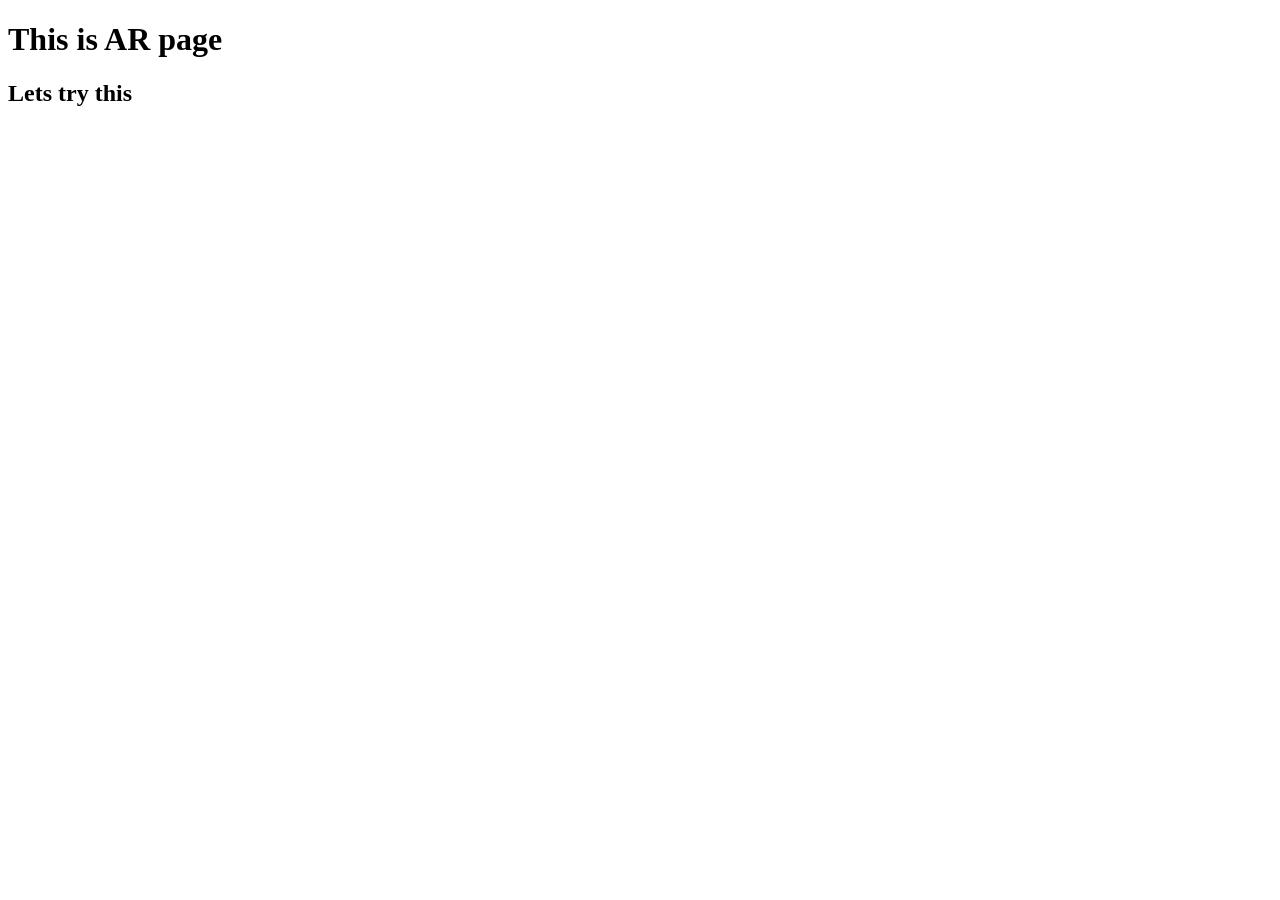
==== ar/index.html @ e11598d5 "Create index.html" ====
<!DOCTYPE html>
<html lang="en">
<head>
    <meta charset="UTF-8">
    <meta name="viewport" content="width=device-width, initial-scale=1.0">
    <title>AR page</title>
</head>
<body>
    <h1>This is AR page</h1>
    <h2>Lets try this</h2>
</body>
</html>
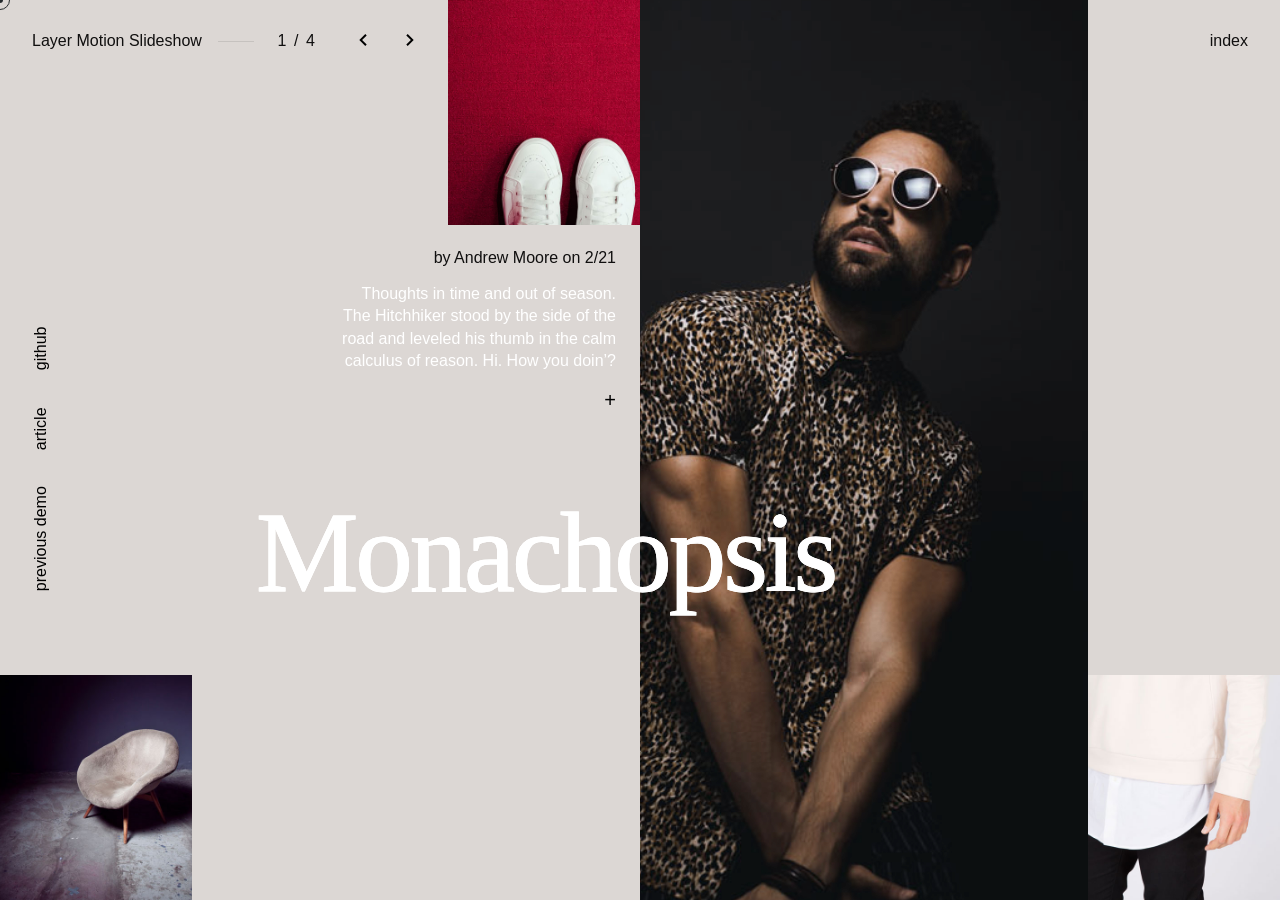
==== commit 32d11e30: "1" ====
--- a/ar/index.html
+++ b/ar/index.html
@@ -1,12 +1,178 @@
 <!DOCTYPE html>
-<html lang="en">
-<head>
-    <meta charset="UTF-8">
-    <meta name="viewport" content="width=device-width, initial-scale=1.0">
-    <title>AR page</title>
-</head>
-<body>
-    <h1>This is AR page</h1>
-    <h2>Lets try this</h2>
-</body>
-</html>+<html lang="en" class="no-js">
+	<head>
+		<meta charset="UTF-8" />
+		<meta name="viewport" content="width=device-width, initial-scale=1">
+		<title>Layer Motion Slideshow | Codrops</title>
+		<meta name="description" content="A slideshow with a layer motion parallax effect and a different grid layout for every slide" />
+		<meta name="keywords" content="css grid, slideshow, parallax, layout, template, web design, web development, javascript" />
+		<meta name="author" content="Codrops" />
+		<link rel="shortcut icon" href="favicon.ico">
+		<link rel="stylesheet" type="text/css" href="css/base.css" />
+		<script>document.documentElement.className="js";var supportsCssVars=function(){var e,t=document.createElement("style");return t.innerHTML="root: { --tmp-var: bold; }",document.head.appendChild(t),e=!!(window.CSS&&window.CSS.supports&&window.CSS.supports("font-weight","var(--tmp-var)")),t.parentNode.removeChild(t),e};supportsCssVars()||alert("Please view this demo in a modern browser that supports CSS Variables.");</script>
+	</head>
+	<body class="loading">
+		<svg class="hidden">
+			<symbol id="icon-arrow" viewBox="0 0 24 24">
+				<title>arrow</title>
+				<polygon points="6.3,12.8 20.9,12.8 20.9,11.2 6.3,11.2 10.2,7.2 9,6 3.1,12 9,18 10.2,16.8 "/>
+			</symbol>
+			<symbol id="icon-nav" viewBox="0 0 407 660">
+				<title>caret</title>
+				<path d="M77 0L0 77l253 253L0 583l77 77 330-330z"/>
+			</symbol>
+		</svg>
+		<main>
+			<p class="message">Please view on desktop to see the full layout</p>
+			<div class="frame">
+				<div class="frame__title-wrap">
+					<h1 class="frame__title">Layer Motion Slideshow</h1>
+					<div class="nav">
+						<div class="nav__counter">
+							<span>0</span>/<span>0</span>
+						</div>
+						<div class="nav__arrows">
+							<button class="nav__arrow nav__arrow--prev" data-hover>
+								<svg class="icon icon--rotated icon--nav"><use xlink:href="#icon-nav"></use></svg>
+							</button>
+							<button class="nav__arrow nav__arrow--next" data-hover>
+								<svg class="icon icon--nav"><use xlink:href="#icon-nav"></use></svg>
+							</button>
+						</div>
+					</div>
+				</div><!-- /frame__title-wrap -->
+				<div class="frame__links">
+					<a href="https://tympanus.net/Tutorials/InteractiveParticles/" title="Previous Demo" data-hover>Previous demo</a>
+					<a href="https://tympanus.net/codrops/?p=37953" title="Back to the article" data-hover>Article</a>
+					<a href="https://github.com/codrops/LayerMotionSlideshow/" title="Find this project on GitHub" data-hover>GitHub</a>
+				</div>
+				<div class="index" data-hover>index</div>
+			</div><!--/frame-->
+			<div class="slideshow">
+				<div class="slide slide--layout-1" data-contentcolor="#e88655">
+					<div class="slide__figure slide__figure--main" data-sort="3">
+						<div class="slide__figure-img" style="background-image: url(img/1.jpg)"></div>
+					</div>
+					<div class="slide__figure slide__figure--box" data-sort="2">
+						<div class="slide__figure-img" style="background-image: url(img/3.jpg)"></div>
+					</div>
+					<div class="slide__figure slide__figure--box" data-sort="4">
+						<div class="slide__figure-img" style="background-image: url(img/2.jpg)"></div>
+					</div>
+					<div class="slide__figure slide__figure--box" data-sort="1">
+						<div class="slide__figure-img" style="background-image: url(img/4.jpg)"></div>
+					</div>
+					<h2 class="slide__title">Monachopsis</h2>
+					<div class="slide__text slide__text--right">
+						<p class="slide__text-meta">by Andrew Moore on 2/21</p>
+						<p class="slide__text-description">Thoughts in time and out of season. The Hitchhiker stood by the side of the road and leveled his thumb in the calm calculus of reason. Hi. How you doin’?</p>
+						<a class="slide__text-link" data-hover href="#">+</a>
+					</div>
+					<button class="slide__back" data-hover>
+						<svg class="icon icon--back"><use xlink:href="#icon-arrow"></use></svg>
+					</button>
+					<div class="slide__content">
+						<p>They would all have been delighted to have little Elfie with them in these last hours, but the fond grandfather could not spare her, and one of the girls, who had a message to deliver to Mrs. Abbott in the parlor, reported that the child lay fast asleep in Mr. Bellamy’s arms, while he was trying, at great inconvenience to himself, to write letters at a table, and black Candace sat patiently in the hall waiting for the long-delayed summons to put her little missy to bed.</p>
+						<p>It was late when the day scholars went home, and the others went up-stairs to their rooms very quietly. They all had to pass the large corner room which was always given to visitors, and, although the light was turned very low, they could see through the half-closed door that Candace was trying to undress the little girl without waking her, and the senator, whose broad back was toward the door, was bending down to unbutton the little shoes, one of which he lifted and pressed to his lips just as the last pair of girls went by.</p>
+						<p>The collector of old silver must have a pretty taste and a fine judgment. It is not an absolute law that age determines beauty. Hall-marks, though they denote date, do not guarantee excellence of design. Everything that bears the hall-mark of the Goldsmiths’ Hall of London is not beautiful, whether it be old or whether it be new. The connoisseur must digest the fact that the assay marks of the lion, the leopard’s head, the date-mark, and the rest, are so many official symbols, accurate as to date and sufficient guarantee as to the standard of the metal, but meaningless in regard to the art of the piece on which they stand. The assay offices are merely stamping machines. What Somerset House is to legal documents so the assay offices are to silver and gold plate, and nothing more. Hence the necessity of placing such mechanical control under Government supervision.</p>
+					</div>
+				</div>
+				<div class="slide slide--layout-2" data-contentcolor="#7dd2dc">
+					<div class="slide__figure slide__figure--main" data-sort="1">
+						<div class="slide__figure-img" style="background-image: url(img/5.jpg)"></div>
+					</div>
+					<div class="slide__figure slide__figure--box" data-sort="2">
+						<div class="slide__figure-img" style="background-image: url(img/6.jpg)"></div>
+					</div>
+					<div class="slide__figure slide__figure--box" data-sort="3">
+						<div class="slide__figure-img" style="background-image: url(img/7.jpg)"></div>
+					</div>
+					<div class="slide__figure slide__figure--box" data-sort="4">
+						<div class="slide__figure-img" style="background-image: url(img/8.jpg)"></div>
+					</div>
+					<h2 class="slide__title">Scabulous</h2>
+					</h2>
+					<div class="slide__text">
+						<p class="slide__text-meta">by Carol Tuksinam on 2/21</p>
+						<p class="slide__text-description">Awake. Shake dreams from your hair my pretty child, my sweet one. Choose the day and choose the sign of your day the day's divinity. First thing you see.</p>
+						<a class="slide__text-link" data-hover href="#">+</a>
+					</div>
+					<button class="slide__back" data-hover>
+						<svg class="icon icon--back"><use xlink:href="#icon-arrow"></use></svg>
+					</button>
+					<div class="slide__content">
+						<p>I have given sufficient space to marks in the present volume to indicate those used by the London and other assay offices. Some marks are given which do not appear elsewhere, and the arrangement of the tables should enable the beginner to come to a definite conclusion as to the date of his silver. In especial, the Table of variations in the shapes of shields in the hall-mark and standard-mark employed at the London Assay Office from the accession of Queen Elizabeth to the present day, is a feature not before given in so concise a form in any other volume.</p>
+						<p>The marks on silver are stamped, the design thus appears in relief, while the edges of the shield on which it appears are sunk. The reproduction of this has offered a difficulty in illustration in all volumes on old silver. To print black letters or designs on a white background, although easy, is unsatisfactory. On the contrary, to print the raised design in white on a dead black background is not a realistic presentation of the mark as it appears to the eye. After many experiments I have reproduced the marks in a manner more closely approaching their actual appearance, and less suggestive of black-and-white designs on paper.</p>
+						<p>The result of the somewhat chaotic alphabet marks has been to focus the attention of the collector too much on this particular side of the subject. The identification of marks, the outward symbols of time and place, have reduced the study of old silver to a somewhat lower plane than it should occupy by right. It is proper that such determining factors should have their place, but not the first place. There was a time when china collectors ignored paste and glaze and laid particular stress on marks, and it is a very happy accident that a great portion of English porcelain and much of English earthenware is unmarked. It has eventually led collectors to think for themselves and know something more of the technique and to learn to appreciate the artistic value of specimens of the potter’s art coming under their hand.</p>
+					</div>
+				</div>
+				<div class="slide slide--layout-3" data-contentcolor="#dc9d7f">
+					<div class="slide__figure slide__figure--main" data-sort="1">
+						<div class="slide__figure-img" style="background-image: url(img/13.jpg)"></div>
+					</div>
+					<div class="slide__figure slide__figure--box" data-sort="2">
+						<div class="slide__figure-img" style="background-image: url(img/14.jpg)"></div>
+					</div>
+					<div class="slide__figure slide__figure--box" data-sort="3">
+						<div class="slide__figure-img" style="background-image: url(img/15.jpg)"></div>
+					</div>
+					<div class="slide__figure slide__figure--box" data-sort="4">
+						<div class="slide__figure-img" style="background-image: url(img/16.jpg)"></div>
+					</div>
+					<h2 class="slide__title">Zenosyne</h2>
+					</h2>
+					<div class="slide__text">
+						<p class="slide__text-meta">by Cindy Brighton on 2/21</p>
+						<p class="slide__text-description">A vast radiant beach and cooled jeweled moon. Couples naked race down by its quiet side. And we laugh like soft, mad children. Smug in the wooly cotton brains of infancy.</p>
+						<a class="slide__text-link" data-hover href="#">+</a>
+					</div>
+					<button class="slide__back" data-hover>
+						<svg class="icon icon--back"><use xlink:href="#icon-arrow"></use></svg>
+					</button>
+					<div class="slide__content">
+						<p>What would one give for a few human touches in connexion with our old silver! We may imagine that our candlesticks of the year 1750 held the flickering wax candles which were guttering when the dawn broke when our great-great-grandfather lost his fortune at cards in the county of —, or maybe it was somebody else’s grandfather. But this is in the realms of fancy, and the fortune is literally fabulous. Why are there no George Morlands in the silversmith’s craft? Cannot the guilds dig out their romantic history from their archives? Just to think that our designer of candelabra and flagons ran a fine career on Hounslow Heath with gamesters and fighting men; or did he, just that once, have a duel with young Lord What’s-his-Name in the Guards, and pinked him? Did not the story get to White’s and to the Cocoa Tree Clubs, how the tradesman scored! But no such thing. All these initials of makers are empty of such vanities. We can do better with prints. Those who possess the engraved work of Ryland have the satisfaction of knowing that he was hounded by Bow Street runners and hid, like the modern Lefroy, at Stepney, and that he was hanged for forgery.</p>
+						<p>The scene may readily be imagined. The second of May 1696 had been fixed by Parliament as the last day in which the crowns, half-crowns, and shillings were to be received in payment of taxes for face value. The guards had to be called in to keep order. The Exchequer was besieged by a vast multitude from dawn to midnight. The Act provided that the money was to be brought in by before the 4th of May. The 3rd was a Sunday, therefore Saturday, the 2nd of May, was actually the last day.</p>
+						<p>A remarkable use of conjurators to confirm the evidence of witnesses occurs in 850 in a dispute between Cantius, Bishop of Siena, and Peter, Bishop of Arezzo, concerning certain parishes claimed by both. The occasion was a solemn one, for it was before a council held in Rome presided over jointly by Pope Leo IV. and the Emperor Louis II. Peter relied upon written charters, while Cantius produced witnesses. The Emperor pronounced the claim of the latter to be just, when he and twelve priests swore that the oaths of the witnesses were true and without deceit, whereupon the disputed parishes were adjudged to him.</p>
+					</div>
+				</div>
+				<div class="slide slide--layout-4" data-contentcolor="#e4d0a2">
+					<div class="slide__figure slide__figure--main" data-sort="4">
+						<div class="slide__figure-img" style="background-image: url(img/9.jpg)"></div>
+					</div>
+					<div class="slide__figure slide__figure--box" data-sort="3">
+						<div class="slide__figure-img" style="background-image: url(img/10.jpg)"></div>
+					</div>
+					<div class="slide__figure slide__figure--box" data-sort="2">
+						<div class="slide__figure-img" style="background-image: url(img/11.jpg)"></div>
+					</div>
+					<div class="slide__figure slide__figure--box" data-sort="1">
+						<div class="slide__figure-img" style="background-image: url(img/12.jpg)"></div>
+					</div>
+					<h2 class="slide__title">Chrysalism</h2>
+					</h2>
+					<div class="slide__text slide__text--right">
+						<p class="slide__text-meta">by Tamara Kaufmann on 2/21</p>
+						<p class="slide__text-description">The barns have stormed the windows kept, and only one of all the rest to dance and save us from the divine mockery of words.</p>
+						<a class="slide__text-link" data-hover href="#">+</a>
+					</div>
+					<button class="slide__back" data-hover>
+						<svg class="icon icon--back"><use xlink:href="#icon-arrow"></use></svg>
+					</button>
+					<div class="slide__content">
+						<p>The intense veneration with which relics were regarded, however, caused them to be generally adopted as the most effective means of adding security to oaths, and so little respect was felt for the simple oath that, ere long, the adjuncts came to be looked upon as the essential feature, and the imprecation itself to be divested of binding force without them. Thus, in 680, when Ebroin, mayor of the palace of Burgundy, had defeated Martin, Duke of Austrasia, and desired to entice him from his refuge in the stronghold of Laon, two bishops were sent to him bearing the royal reliquaries, on which they swore that his life should be safe. Ebroin, however, had astutely removed the holy remains from their cases in advance, and when he thus got his enemy in his power, he held it but a venial indiscretion to expose Martin to a shameful death.</p>
+						<p>It was late when the day scholars went home, and the others went up-stairs to their rooms very quietly. They all had to pass the large corner room which was always given to visitors, and, although the light was turned very low, they could see through the half-closed door that Candace was trying to undress the little girl without waking her, and the senator, whose broad back was toward the door, was bending down to unbutton the little shoes, one of which he lifted and pressed to his lips just as the last pair of girls went by.</p>
+						<p>Notwithstanding the earnestness with which these teachings were enforced, it may readily be believed that the wild barbarian, who was clamoring for the restoration of stolen cattle, or the angry relatives, eager to share the wer-gild of some murdered kinsman, would scarce submit to be balked of their rights at the cost of simple perjury on the part of the criminal. We have seen that both before and after their conversion to Christianity they had little scruple in defiling the most sacred sanctions of the oath with cunning fraud, and they could repose little confidence in the most elaborate devices which superstition could invent to render perjury more to be dreaded than defeat. It was therefore natural that they should perpetuate an ancestral custom, which had arisen from the structure of their society, and which derived its guarantee from the solidarity of families alluded to above. This was the custom which was subsequently known as canonical compurgation, and which long remained a part of English jurisprudence, under the name of the Wager of Law. The defendant, when denying the allegation under oath,34 appeared surrounded by a number of companions—juratores, conjuratores, sacramentales, collaudantes, compurgatores, as they were variously termed—who swore, not to their knowledge of the facts, but as sharers and partakers in the oath of denial.</p>
+					</div>
+				</div>
+			</div><!--/slideshow-->
+		</main>
+		<div class="cursor">
+			<div class="cursor__inner cursor__inner--circle"></div>
+			<div class="cursor__inner cursor__inner--dot"></div>
+		</div>
+		<script src="js/imagesloaded.pkgd.min.js"></script>
+		<script src="js/charming.min.js"></script>
+		<script src="js/TweenMax.min.js"></script>
+		<script src="js/demo.js"></script>
+	</body>
+</html>
--- a/ar/css/base.css
+++ b/ar/css/base.css
@@ -0,0 +1,556 @@
+article,aside,details,figcaption,figure,footer,header,hgroup,main,nav,section,summary{display:block;}audio,canvas,video{display:inline-block;}audio:not([controls]){display:none;height:0;}[hidden]{display:none;}html{font-family:sans-serif;-ms-text-size-adjust:100%;-webkit-text-size-adjust:100%;}body{margin:0;}a:focus{outline:thin dotted;}a:active,a:hover{outline:0;}h1{font-size:2em;margin:0.67em 0;}abbr[title]{border-bottom:1px dotted;}b,strong{font-weight:bold;}dfn{font-style:italic;}hr{-moz-box-sizing:content-box;box-sizing:content-box;height:0;}mark{background:#ff0;color:#000;}code,kbd,pre,samp{font-family:monospace,serif;font-size:1em;}pre{white-space:pre-wrap;}q{quotes:"\201C" "\201D" "\2018" "\2019";}small{font-size:80%;}sub,sup{font-size:75%;line-height:0;position:relative;vertical-align:baseline;}sup{top:-0.5em;}sub{bottom:-0.25em;}img{border:0;}svg:not(:root){overflow:hidden;}figure{margin:0;}fieldset{border:1px solid #c0c0c0;margin:0 2px;padding:0.35em 0.625em 0.75em;}legend{border:0;padding:0;}button,input,select,textarea{font-family:inherit;font-size:100%;margin:0;}button,input{line-height:normal;}button,select{text-transform:none;}button,html input[type="button"],input[type="reset"],input[type="submit"]{-webkit-appearance:button;cursor:pointer;}button[disabled],html input[disabled]{cursor:default;}input[type="checkbox"],input[type="radio"]{box-sizing:border-box;padding:0;}input[type="search"]{-webkit-appearance:textfield;-moz-box-sizing:content-box;-webkit-box-sizing:content-box;box-sizing:content-box;}input[type="search"]::-webkit-search-cancel-button,input[type="search"]::-webkit-search-decoration{-webkit-appearance:none;}button::-moz-focus-inner,input::-moz-focus-inner{border:0;padding:0;}textarea{overflow:auto;vertical-align:top;}table{border-collapse:collapse;border-spacing:0;}
+*,
+*::after,
+*::before {
+	box-sizing: border-box;
+}
+
+:root {
+	font-size: 16px;
+}
+
+html {
+	height: 100%;
+}
+
+body {
+	--color-text: #100f0f;
+	--color-text-alt: #c0c0c0;
+	--color-bg: #dcd7d4;
+	--color-link: #000;
+	--color-link-hover: #000;
+	--color-slide-title: #fff;
+	--color-slide-text: #fff;
+	--color-arrow: #000;
+	--color-arrow-hover: #555;
+	--color-content: #fff;
+	font-family: dinosaur, -apple-system, BlinkMacSystemFont, "Segoe UI", Helvetica, Arial, sans-serif;
+	min-height: 100vh;
+	color: #57585c;
+	color: var(--color-text);
+	background-color: #fff;
+	background-color: var(--color-bg);
+	-webkit-font-smoothing: antialiased;
+	-moz-osx-font-smoothing: grayscale;
+	overflow-x: hidden;
+	overflow: scroll;
+	height: 100%;
+}
+
+.cursor__inner {
+	z-index: 9999;
+	pointer-events: none;
+	position: absolute;
+	top: 0;
+	left: 0;
+	mix-blend-mode: difference;
+	border-radius: 50%;
+}
+
+.cursor__inner--dot {
+	width: 6px;
+	height: 6px;
+	background: #fff;
+}
+
+.cursor__inner--circle {
+	width: 20px;
+	height: 20px;
+	border: 1px solid #fff;
+}
+
+/* Page Loader */
+.js .loading::before {
+	content: '';
+	position: fixed;
+	z-index: 100000;
+	top: 0;
+	left: 0;
+	width: 100%;
+	height: 100%;
+	background: var(--color-bg);
+}
+
+.js .loading::after {
+	content: '';
+	position: fixed;
+	z-index: 100000;
+	top: 50%;
+	left: 50%;
+	width: 60px;
+	height: 60px;
+	margin: -30px 0 0 -30px;
+	pointer-events: none;
+	border-radius: 50%;
+	opacity: 0.4;
+	background: var(--color-link);
+	animation: loaderAnim 0.7s linear infinite alternate forwards;
+}
+
+@keyframes loaderAnim {
+	to {
+		opacity: 1;
+		transform: scale3d(0.5,0.5,1);
+	}
+}
+
+
+a {
+	text-decoration: none;
+	color: var(--color-link);
+	outline: none;
+}
+
+a:hover,
+a:focus {
+	color: var(--color-link-hover);
+}
+
+button:focus,
+a:focus {
+	outline: none;
+}
+
+.hidden {
+	position: absolute;
+	overflow: hidden;
+	width: 0;
+	height: 0;
+	pointer-events: none;
+}
+
+.message {
+	background: #000;
+	color: #fbaf5d;
+	padding: 0.5rem;
+	margin: 0;
+	text-align: center;
+}
+
+/* Icons */
+.icon {
+	display: inline-block;
+	width: 1.5em;
+	height: 1.5em;
+	margin: 0 auto;
+	fill: currentColor;
+	pointer-events: none;
+}
+
+.frame {
+	padding: 1rem;
+}
+
+.frame__title-wrap {
+	display: flex;
+}
+
+.frame__title {
+	font-size: 1rem;
+	margin: 0 3.25rem 0 0;
+	padding: 0 1rem 0 0;
+	position: relative;
+	font-weight: normal;
+}
+
+.frame__links {
+	margin: 1rem 0;
+}
+
+.frame__links a {
+	margin: 1rem 1rem 0 0;
+	text-transform: lowercase;
+}
+
+.nav {
+	display: flex;
+	align-items: center;
+}
+
+.nav__arrows {
+	width: 4rem;
+	margin: 0 0 0 2rem;
+	display: flex;
+	align-items: center;
+	justify-content: space-between;
+}
+
+.nav__arrow {
+	pointer-events: auto;
+	border: 0;
+	padding: 0 0.25rem;
+	margin: 0;
+	background: none;
+	color: var(--color-arrow);
+}
+
+.nav__arrow:hover {
+	color: var(--color-arrow-hover);
+}
+
+.icon--rotated {
+	transform: rotate(180deg) translateX(-1px);
+}
+
+.icon--nav {
+	pointer-events: none;
+	width: 8px;
+	height: 12px;
+}
+
+.nav__counter {
+	position: relative;
+	white-space: nowrap;
+}
+
+.nav__counter::before {
+	content: '';
+	width: 2.25rem;
+	height: 1px;
+	background: currentColor;
+	position: absolute;
+	top: 50%;
+	right: calc(100% + 1rem);
+	opacity: 0.1;
+}
+
+.nav__counter span {
+	display: inline-block;
+	width: 1.5rem;
+	text-align: center;
+}
+
+.slideshow {
+	width: 100%;
+	height: 100%;
+	position: relative;
+}
+
+.slide {
+	position: absolute;
+	top: 0;
+	left: 0;
+	opacity: 0;
+	pointer-events: none;
+	width: 100%;
+	font-size: 16px;
+	display: grid;
+	grid-template-columns: 1fr 1fr;
+	grid-template-rows: 200px 200px;
+	grid-gap: 1rem;
+	padding: 1rem;
+}
+
+.slide--current {
+	pointer-events: auto;
+	z-index: 100;
+	opacity: 1;
+}
+
+.slide__figure {
+	position: relative;
+	width: 100%;
+	height: 100%;
+	overflow: hidden;
+}
+
+.slide__figure-inner {
+	width: 100%;
+	height: 100%;
+	position: relative;
+	overflow: hidden;
+}
+
+.slide__figure-img {
+	width: 100%;
+	height: 100%;
+	position: absolute;
+	top: 0;
+	left: 0;
+	background-repeat: no-repeat;
+	background-position: 50% 50%;
+	background-size: cover;
+}
+
+.slide__figure--main .slide__figure-img {
+	width: calc(100% + 40px);
+	height: calc(100% + 40px);	
+	top: -20px;
+	left: -20px;
+	opacity: 0.5;
+	transform: translate3d(0,0,0);
+	will-change: transform;
+}
+
+.slide__figure--main .slide__figure-img:nth-child(1) {
+	filter: hue-rotate(90deg);
+	opacity: 1;
+}
+
+.slide--open .slide__figure--main {
+	grid-area: 1 / 1 / span 2 / span 2;
+}
+
+.slide--open .slide__figure-img {
+	background-position: 50% 0%;
+}
+
+.slide__title {
+	position: relative;
+	z-index: 100;
+	font-weight: 800;
+	font-size: 9vw;
+	margin: 0;
+	line-height: 1;
+	font-family: shackleton-wide, 'Playfair Display', "Calisto MT", "Bookman Old Style", serif;
+	font-weight: 400;
+	font-style: normal;
+	letter-spacing: -0.25vw;
+	color: var(--color-slide-title);
+	-webkit-text-stroke: 1px var(--color-slide-title);
+    text-stroke: 1px var(--color-slide-title);
+    grid-column-end: span 2;
+    height: 10vw;
+    pointer-events: none;
+}
+
+.slide__title-inner:not(:last-child) {
+	-webkit-text-stroke: 1px var(--color-slide-title);
+    text-stroke: 1px var(--color-slide-title);
+    -webkit-text-fill-color: transparent;
+    text-fill-color: transparent;
+	color: transparent;
+	opacity: 0.7;
+}
+
+.slide__title-inner {
+	position: absolute;
+	will-change: transform;
+}
+
+.slide__title-inner > span {
+	white-space: pre;
+	display: inline-block;
+	transform: translate3d(0,0,0);
+}
+
+.slide__text {
+	display: flex;
+	flex-direction: column;
+	align-items: flex-start;
+	grid-column-end: span 2;
+}
+
+.slide__text-meta {
+	margin: 0;
+}
+
+.slide__text-description {
+	max-width: 280px;
+	line-height: 1.4;
+	color: var(--color-slide-text);
+}
+
+.slide__text-link {
+	position: relative;
+	font-size: 1.25rem;
+}
+
+.slide__text-link::before {
+	content: '';
+	position: absolute;
+	top: 0;
+	left: -50%;
+	width: 200%;
+	height: 100%;
+}
+
+.slide:not(.slide--open) .slide__content,
+.slide:not(.slide--open) .slide__back {
+	position: absolute;
+	height: 0;
+	overflow: hidden;
+	pointer-events: none;
+}
+
+.slide__content {
+	opacity: 0;
+	font-size: 1.25rem;
+	text-align: justify;
+	padding: 2rem 0;
+	grid-area: 5 / 1 / span 1 / span 2;
+	color: var(--color-content);
+}
+
+.slide__back {
+	opacity: 0;
+	background: none;
+	border: 0;
+	padding: 0;
+	margin: 0;
+	color: var(--color-link);
+	display: flex;
+	grid-area: 3 / 1 / span 1 / span 1;
+	align-self: end;
+	justify-self: start;
+	padding: 0.5rem;
+	color: var(--color-content);
+}
+
+.slide--open .slide__text,
+.slide--open .slide__figure--box  {
+	position: absolute;
+}
+
+@media screen and (min-width: 53em) {
+	*,
+	*::after,
+	*::before {
+		cursor: none !important;
+	}
+	.message {
+		display: none;
+	}
+	.frame {
+		position: fixed;
+		text-align: left;
+		z-index: 1000;
+		top: 0;
+		left: 0;
+		display: grid;
+		align-content: space-between;
+		width: 100%;
+		max-width: none;
+		height: 100%;
+		padding: 2rem;
+		pointer-events: none;
+		grid-template-columns: 50% 50%;
+		grid-template-rows: auto auto auto;
+		grid-template-areas: 'title index'
+							'links ...'
+							'... ...';
+	}
+	.frame__links {
+		grid-area: links;
+		text-align: center;
+		-webkit-writing-mode: vertical-rl;
+		writing-mode: vertical-rl;
+		transform: rotate(180deg);
+	}
+	.frame__links a {
+		pointer-events: auto;
+		margin: 1rem;
+	}
+	.frame__title-wrap {
+		grid-area: title;
+	}
+	.slideshow {
+		width: 100vw;
+		height: 100vh;
+		position: relative;
+	}
+	.slide {
+		padding: 0;
+		--gridgap: 0px;
+		--gridwidth: 100%;
+		--gridheight: 100%;
+		width: var(--gridwidth);
+		height: var(--gridheight);
+		grid-template-rows: repeat(20,calc(var(--gridheight) / 20 - var(--gridgap)));
+		grid-template-columns: repeat(20,calc(var(--gridwidth) / 20 - var(--gridgap)));
+		grid-gap: var(--gridgap);
+		align-content: center;
+		justify-content: center;
+		overflow: hidden;
+	}
+	.slide--open {
+		--gridheight: auto;
+		grid-template-rows: 400px auto;
+		grid-template-columns: 20rem 20rem;
+		padding-top: 6rem;
+	}
+	.slide__figure--box { grid-row-end: span 5; grid-column-end: span 3; }
+	.slide__title { grid-row-end: span 3; grid-column-end: 21; }
+	.slide__text { grid-row-end: span 7; grid-column-end: span 6; }
+	.slide__figure--main { grid-row-start: 1; grid-row-end: span 20; grid-column-end: span 7; }
+
+	.slide--layout-1 .slide__figure--main {grid-column-start: 11;}
+	.slide--layout-1 .slide__figure:nth-child(2) {grid-row-start: 1; grid-column-start: 8;}
+	.slide--layout-1 .slide__figure:nth-child(3) {grid-row-start: 16; grid-column-start: 18;}
+	.slide--layout-1 .slide__figure:nth-child(4) {grid-row-start: 16; grid-column-start: 1; }
+	.slide--layout-1 .slide__title { grid-row-start: 12; grid-column-start: 5;}
+	.slide--layout-1 .slide__text { grid-row-start: 6; grid-column-start: 5;}
+
+	.slide--layout-2 .slide__figure--main {grid-column-start: 3;}
+	.slide--layout-2 .slide__figure:nth-child(2) {grid-row-start: 1; grid-column-start: 10;}
+	.slide--layout-2 .slide__figure:nth-child(3) {grid-row-start: 8; grid-column-start: 19; grid-row-end: span 2; grid-column-end: span 1;}
+	.slide--layout-2 .slide__figure:nth-child(4) {grid-row-start: 16; grid-column-start: 18; }
+	.slide--layout-2 .slide__title { grid-row-start: 7; grid-column-start: 9;}
+	.slide--layout-2 .slide__text { grid-row-start: 11; grid-column-start: 10;}
+
+	.slide--layout-3 .slide__figure--main {grid-column-start: 1;}
+	.slide--layout-3 .slide__figure:nth-child(2) {grid-row-start: 1; grid-column-start: 8;}
+	.slide--layout-3 .slide__figure:nth-child(3) {grid-row-start: 13; grid-column-start: 16; grid-row-end: span 3; grid-column-end: span 2;}
+	.slide--layout-3 .slide__figure:nth-child(4) {grid-row-start: 16; grid-column-start: 18; }
+	.slide--layout-3 .slide__title { grid-row-start: 13; grid-column-start: 6;}
+	.slide--layout-3 .slide__text { grid-row-start: 7; grid-column-start: 8;}
+
+	.slide--layout-4 .slide__figure--main {grid-column-start: 14;}
+	.slide--layout-4 .slide__figure:nth-child(2) {grid-row-start: 1; grid-column-start: 11;}
+	.slide--layout-4 .slide__figure:nth-child(3) {grid-row-start: 6; grid-column-start: 8; grid-row-end: span 5; grid-column-end: span 3;}
+	.slide--layout-4 .slide__figure:nth-child(4) {grid-row-start: 1; grid-column-start: 5; }
+	.slide--layout-4 .slide__title { grid-row-start: 16; grid-column-start: 9;}
+	.slide--layout-4 .slide__text { grid-row-start: 15; grid-column-start: 2;}
+
+	.slide--open .slide__figure--main {
+		grid-area: 1 / 2 / span 1 / span 1;
+	}
+
+	.slide--open .slide__title {
+		font-size: 5vw;
+		grid-area: 1 / 1 / span 1 / span 2;
+		align-self: end;
+		margin-bottom: 3rem;
+	}
+
+	.slide__back {
+		grid-area: 1 / 1 / span 1 / span 1;
+		align-self: end;
+	}
+
+	.slide__content {
+		grid-area: 2 / 1 / span 1 / span 2;
+	}
+
+	.slide__figure {
+		width: auto;
+		height: auto;
+		max-width: none;
+		margin: 0;
+	}
+	.slide__text {
+		padding: 1.5rem;
+	}
+	.slide__text--right {
+		text-align: right;
+		align-items: flex-end;
+	}
+	.slide__text--right .slide__text-description {
+		align-self: flex-end;
+	}
+	.index {
+		grid-area: index;
+		text-align: right;
+		pointer-events: auto;
+		justify-self: end;
+	}
+}
+
+@media screen and (max-width: 53em) {
+	.cursor {
+		visibility: hidden;
+	}
+	.slide__title-inner {
+		transform: none !important;
+	}
+}
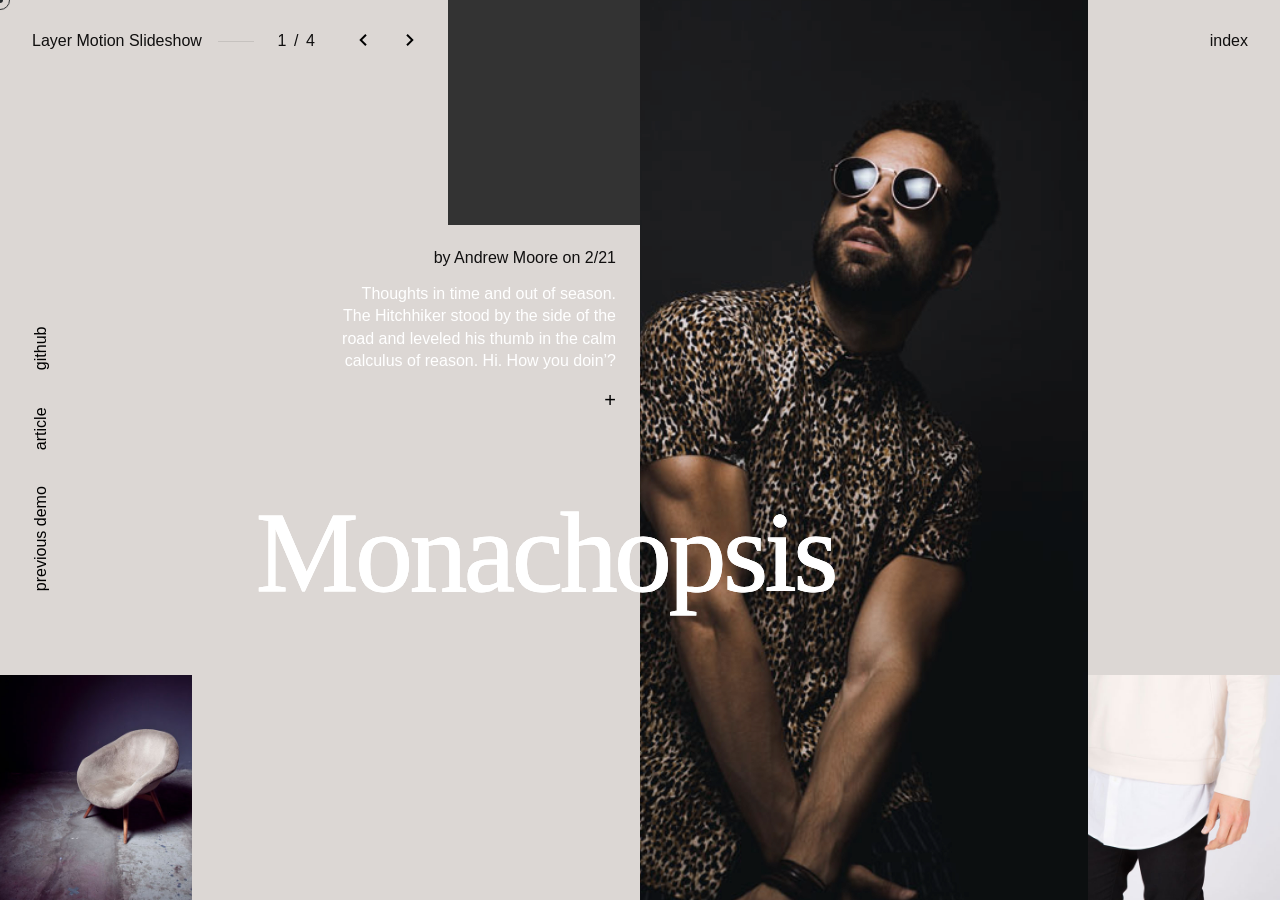
==== commit 2be6b3e8: "1" ====
--- a/ar/index.html
+++ b/ar/index.html
@@ -54,7 +54,13 @@
 						<div class="slide__figure-img" style="background-image: url(img/1.jpg)"></div>
 					</div>
 					<div class="slide__figure slide__figure--box" data-sort="2">
-						<div class="slide__figure-img" style="background-image: url(img/3.jpg)"></div>
+						<div class="slide__figure-img" >
+                        <video width="600" height="350" controls controlsList="nodownload"> 
+                            <source src="video/Zoom.mp4" type="video/mp4">
+                            <!-- <source src="movie.ogg" type="video/ogg"> -->
+                            Your browser does not support the video tag.
+                        </video>
+                    </div>
 					</div>
 					<div class="slide__figure slide__figure--box" data-sort="4">
 						<div class="slide__figure-img" style="background-image: url(img/2.jpg)"></div>
